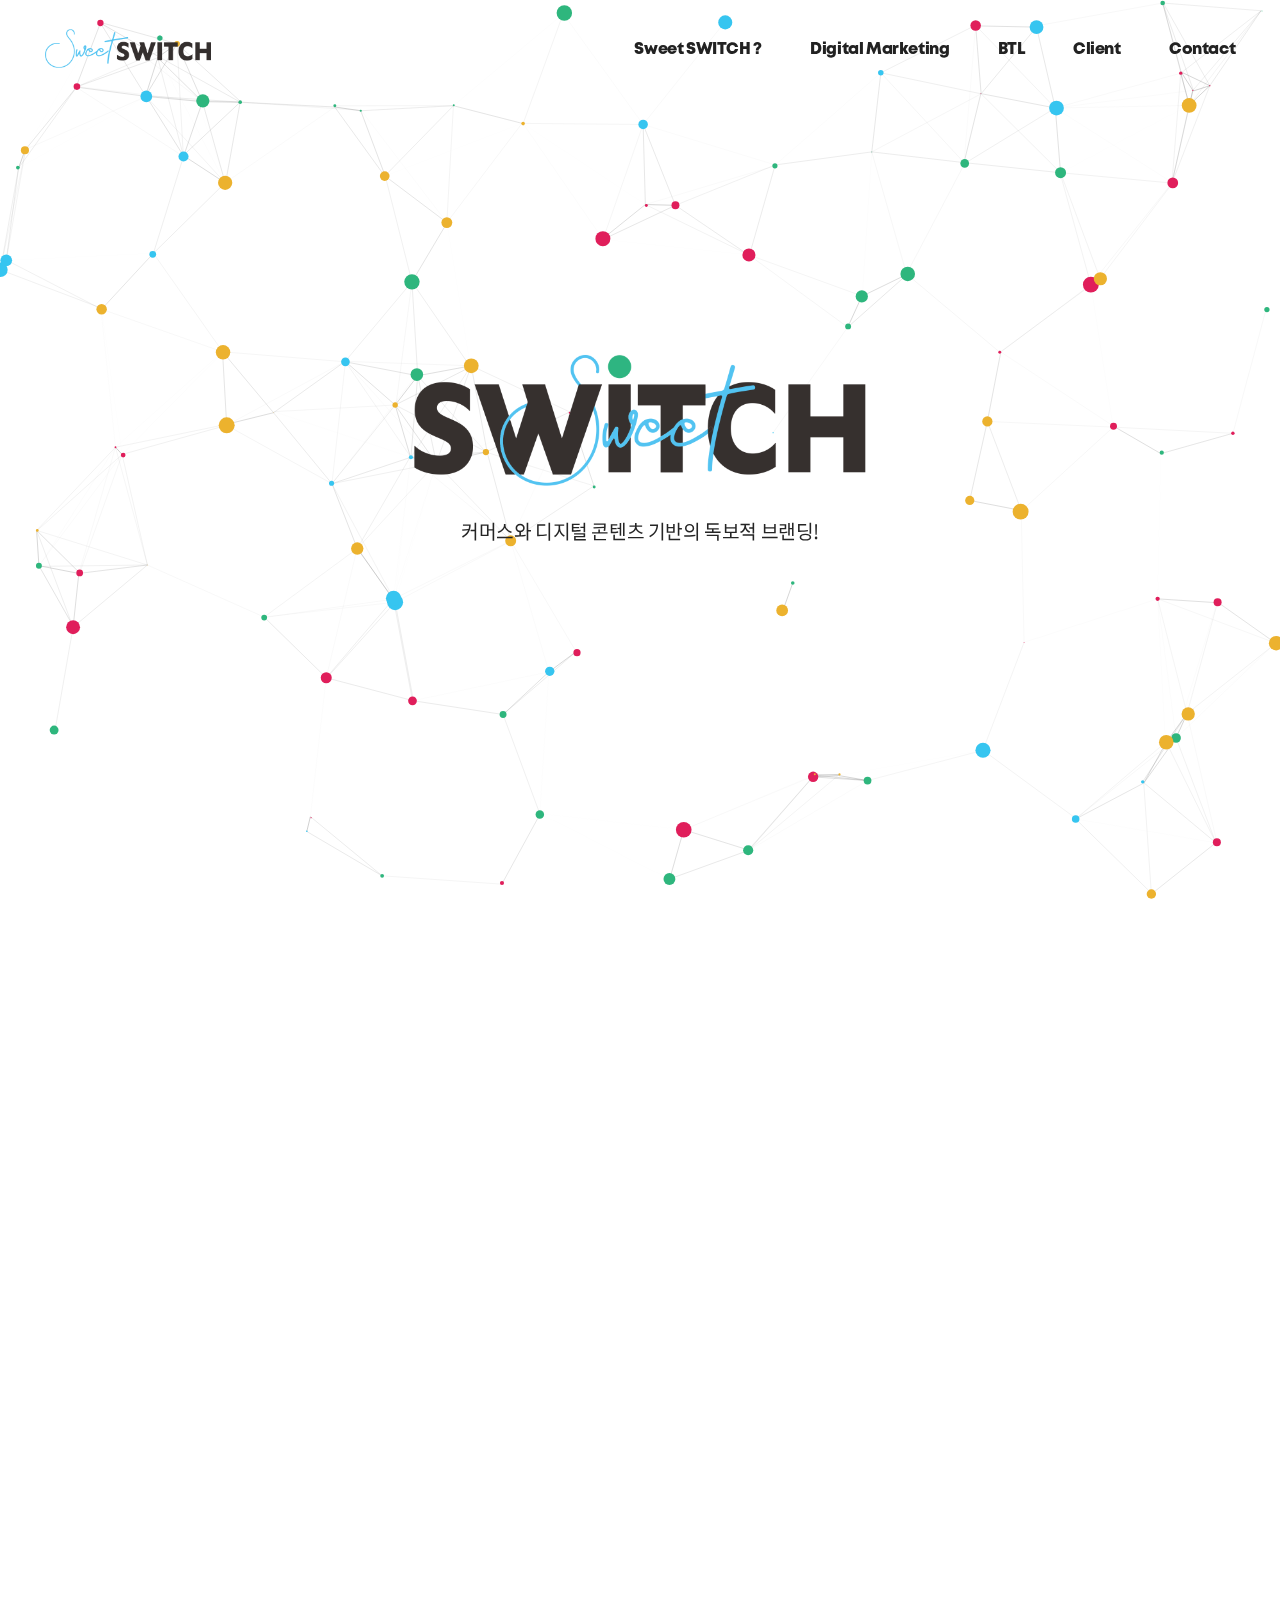
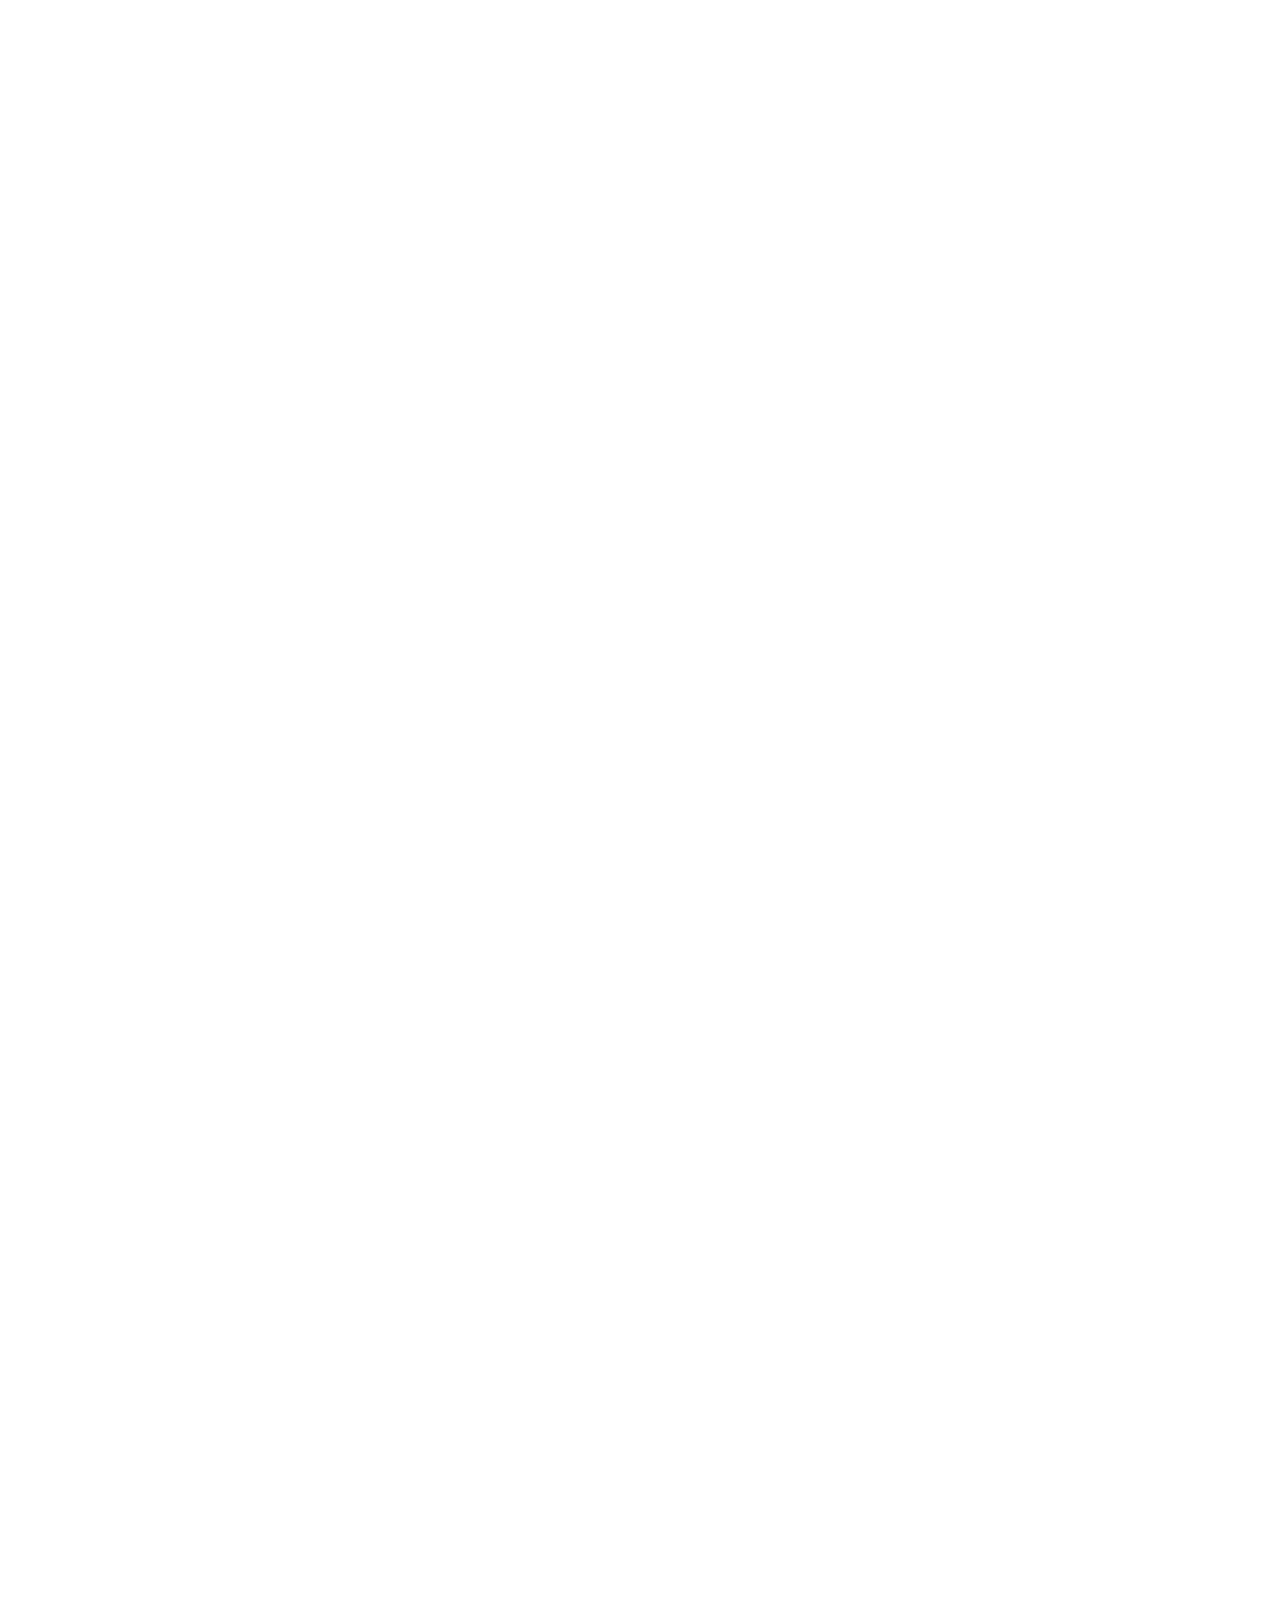
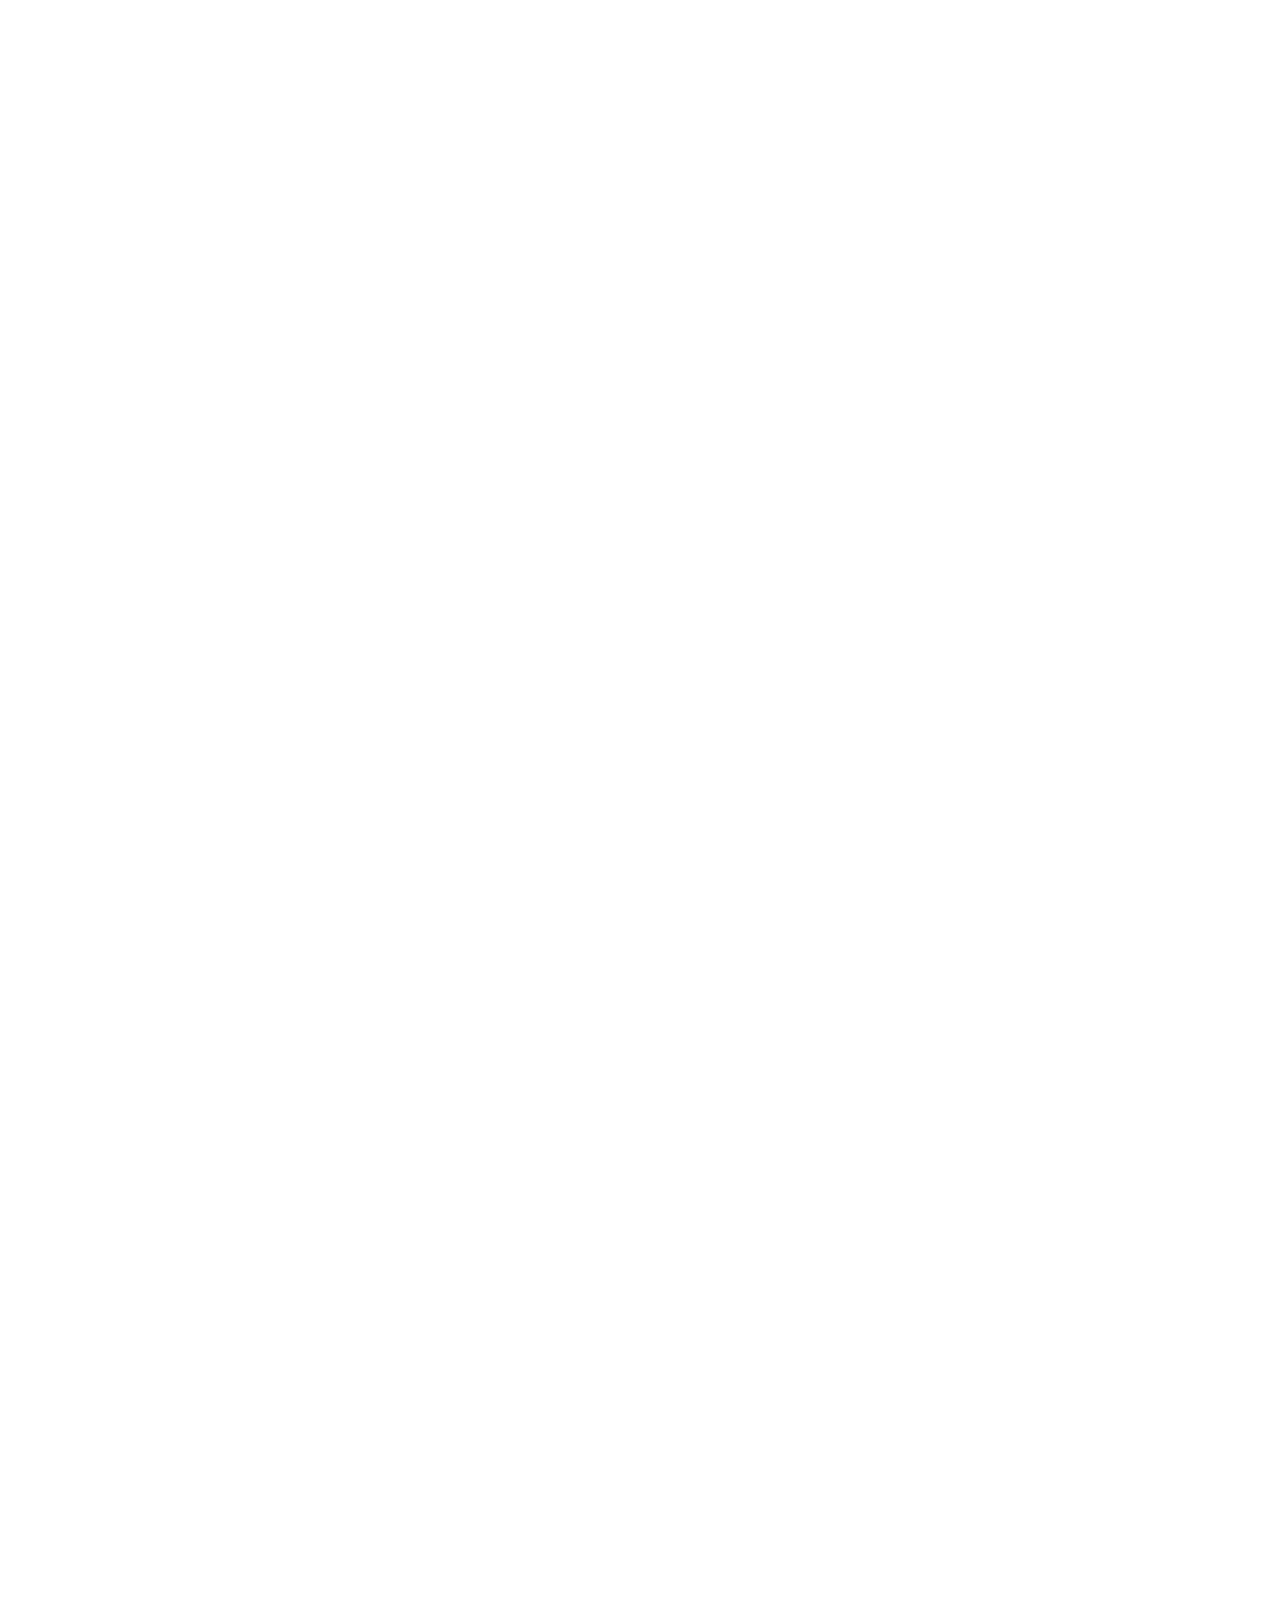
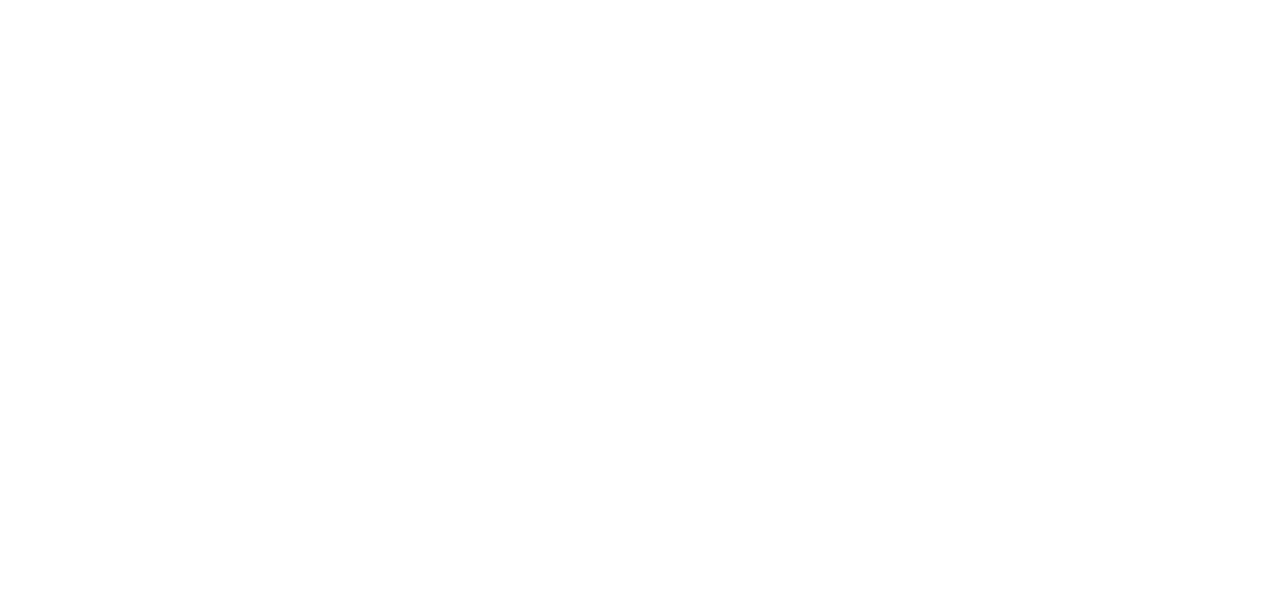
==== index.html @ 4bb964dc "ㄴㄴ" ====
<!DOCTYPE html>
<html lang="ko">

<head>
	<meta charset="UTF-8">
	<meta http-equiv="X-UA-Compatible" content="IE=edge">
	<meta name="viewport" content="width=device-width, initial-scale=1.0, shrink-to-fit=no, user-scalable=no">
	<meta name="apple-mobile-web-app-capable" content="yes">
	<meta name="apple-mobile-web-app-status-bar-style" content="black">
	<meta name="mobile-web-app-capable" content="yes">
	<meta name="format-detection" content="telephone=no">

	<meta name="description" content="스윗스위치">
	<meta name="keywords" content="스윗스위치">
	<meta property="og:image" content="./resource/img/logo.png">

	<title>스윗스위치</title>

	<link rel="stylesheet" href="./resource/css/lib/jquery-ui.min.css">
	<link rel="stylesheet" href="./resource/css/lib/jquery.fullpage.css">
	<link rel="stylesheet" href="./resource/css/lib/swiper-bundle.min.css">
	<link rel="stylesheet" href="./resource/css/app.css">
	
	<!-- <script type="text/javascript" src="//dapi.kakao.com/v2/maps/sdk.js?appkey="></script> -->
	<script src="./resource/js/lib/jquery-3.6.3.min.js"></script>
	<script src="./resource/js/lib/jquery-ui.min.js"></script>
	<script src="./resource/js/lib/in-view.min.js"></script>
	<script src="./resource/js/lib/jquery.fullpage.js"></script>
	<script src="./resource/js/lib/swiper-bundle.min.js"></script>
	<script src="./resource/js/lib/particles.min.js"></script>
	<script src="./resource/js/common.js"></script>

</head>

<body class="is-home">
	<main id="wrap">


		<button type="button" class="menu-btn hide">
			<i></i>
			<i></i>
			<i></i>
			<span class="a11y">메뉴 열기/닫기</span>
		</button>
		<div class="menu-layer">
			<ul class="menu-layer__menus">
				<li><a href="#home" class="home active">HOME</a></li>
				<li><a href="#what">Sweet SWITCH ?</a></li>
				<li><a href="#info">Digital Marketing</a></li>
				<li><a href="#btl">BTL</a></li>
				<li><a href="#client">Client</a></li>
				<li><a href="#contact">Contact</a></li>
			</ul>
		</div>


		<!-- [Start] main-area -->
		<section class="main-area" id="main">
			<ul id="menu">
				<li data-menuanchor="home"><a href="#home"></a></li>
				<li data-menuanchor="what"><a href="#what">Sweet SWITCH ?</a></li>
				<li data-menuanchor="info"><a href="#info">Digital Marketing</a></li>
				<li data-menuanchor="btl"><a href="#btl">BTL</a></li>
				<li data-menuanchor="client"><a href="#client">Client</a></li>
				<li data-menuanchor="contact"><a href="#contact">Contact</a></li>
			</ul>

			<div class="main-visual cont-area section n1">
				<div class="header-area">
					<div class="header-area__logo">
						<a href="#home">
							<img src="./resource/img/logo-header.png" alt="">
						</a>
					</div>
					<ul class="header-area__menu">
						<li><a href="#what">Sweet SWITCH ?</a></li>
						<li><a href="#info">Digital Marketing</a></li>
						<li><a href="#btl">BTL</a></li>
						<li><a href="#client">Client</a></li>
						<li><a href="#contact">Contact</a></li>
					</ul>
				</div>
				<div class="main-visual__bg" id="particles-js"></div>
				<div class="cont-grid">
					<div class="main-visual__logo" data-component="inview">
						<img src="./resource/img/logo.png" alt="">
					</div>
					<div class="main-visual__desc" data-component="inview">커머스와 디지털 콘텐츠 기반의 독보적 브랜딩!</div>
				</div>
			</div>

			<div class="cont-area section n2">
				<div class="main-what">
					<div class="main-what__tit txt-line">
						Sweet!<br>SWITCH!
					</div>
					<div class="main-what__line"></div>
					<div class="main-what__cont">
						<div class="main-what__cont-tit">
							Digital Marketing
						</div>
						<div class="main-what__cont-txt">
							디지털 채널에서의 브랜드 최상위 노출,<br>
							전략적 브랜드 커뮤니케이션을 기본으로 프로젝트 목표 도달,<br>
							이커머스 채널에서의 고객 구매까지 목표 도달할 수 있는<br>
							전략을 갖춘 디지털 마케팅 전문 대행사 입니다.
						</div>
					</div>
				</div>
			</div>


			<div class="cont-area section n3">
				<div class="main-info">
					<ul class="info-list">
						<li>
							<div class="info-box n1">
								<div class="info-box__bg"></div>
								<div class="info-box__tit">최상위 검색 노출</div>
							</div>
						</li>
						<li>
							<div class="info-box n2">
								<div class="info-box__bg"></div>
								<div class="info-box__tit">쇼핑 검색 최적화</div>
							</div>
						</li>
						<li>
							<div class="info-box n3">
								<div class="info-box__bg"></div>
								<div class="info-box__tit">인플루언서 씨딩</div>
							</div>
						</li>
						<li>
							<div class="info-box n4">
								<div class="info-box__bg"></div>
								<div class="info-box__tit">네이티브 바이럴</div>
							</div>
						</li>
					</ul>

				</div>
			</div>

			<div class="cont-area section n4">
				<div class="main-paging">
					<div class="main-paging__inner">
						<div class="main-paging__item">
							<button type="button" class="main-paging__btn main-paging__btn--active">B2B프로모션</button>
						</div>
						<div class="main-paging__item">
							<button type="button" class="main-paging__btn">신제품 런칭</button>
						</div>
						<div class="main-paging__item">
							<button type="button" class="main-paging__btn">PR 홍보 </button>
						</div>
						<div class="main-paging__item">
							<button type="button" class="main-paging__btn">소비자 대상</button>
						</div>
						<div class="main-paging__item">
							<button type="button" class="main-paging__btn">영화제/페스티발</button>
						</div>
						<div class="main-paging__item">
							<button type="button" class="main-paging__btn">박람회/홍보관/팝업스토어</button>
						</div>
						<div class="main-paging__item">
							<button type="button" class="main-paging__btn">기타</button>
						</div>
					</div>
				</div>
				<div class="main-slider-area">
					<div class="swiper main-slider">
						<div class="swiper-wrapper">
							<div class="swiper-slide">
								<img src="./resource/img/project/project1.jpg" alt="">
							</div>
							<div class="swiper-slide">
								<img src="./resource/img/project/project2.jpg" alt="">
							</div>
							<div class="swiper-slide">
								<img src="./resource/img/project/project2.jpg" alt="">
							</div>
							<div class="swiper-slide">
								<img src="./resource/img/project/project2.jpg" alt="">
							</div>
							<div class="swiper-slide">
								<img src="./resource/img/project/project2.jpg" alt="">
							</div>
							<div class="swiper-slide">
								<img src="./resource/img/project/project2.jpg" alt="">
							</div>
							<div class="swiper-slide">
								<img src="./resource/img/project/project2.jpg" alt="">
							</div>
						</div>
					  </div>
				</div>
			</div>


			<div class="cont-area section n5">
				<div class="main-client">
					<div class="main-client__tit txt-line">
						Clients
					</div>
					<div class="main-client__desc">
						Which clients have we worked with?
					</div>
					<div class="main-client__imgs">
						<div class="client-logo">
							<div class="client-logo__item">
								<img src="./resource/img/logo/logo-client1.png" alt="">
							</div>
							<div class="client-logo__item">
								<img src="./resource/img/logo/logo-client2.png" alt="">
							</div>
							<div class="client-logo__item">
								<img src="./resource/img/logo/logo-client3.png" alt="">
							</div>
							<div class="client-logo__item">
								<img src="./resource/img/logo/logo-client4.png" alt="">
							</div>
							<div class="client-logo__item">
								<img src="./resource/img/logo/logo-client5.png" alt="">
							</div>
						</div>
						<div class="client-logo">
							<div class="client-logo__item">
								<img src="./resource/img/logo/logo-client1.png" alt="">
							</div>
							<div class="client-logo__item">
								<img src="./resource/img/logo/logo-client2.png" alt="">
							</div>
							<div class="client-logo__item">
								<img src="./resource/img/logo/logo-client3.png" alt="">
							</div>
							<div class="client-logo__item">
								<img src="./resource/img/logo/logo-client4.png" alt="">
							</div>
							<div class="client-logo__item">
								<img src="./resource/img/logo/logo-client5.png" alt="">
							</div>
						</div>
					</div>
				</div>
			</div>



			<div class="cont-area section n6">
				<div class="cont-contact">
					<div class="contact-tit">
						CONTACT
					</div>
					<div class="main-contact">
						<div class="main-contact__cont">
							<div class="main-contact__tit">
								오시는 길
								<span class="main-contact__desc">서울시 금천구 범안로 1142, 202호, 지하철 1호선 독산역 3번 출구</span>
							</div>

							<div class="map-area" id="map">

							</div>
						</div>
						<div class="main-contact__cont">
							<div class="main-contact__tit">
								문의사항
							</div>
							<div class="form-items">
								<div class="form-item">
									<input type="text" placeholder="이름" class="inp type-icon icon-user">
								</div>
								<div class="form-item">
									<input type="email" placeholder="이메일" class="inp type-icon icon-email">
								</div>
								<div class="form-item">
									<input type="tel" placeholder="전화번호" class="inp type-icon icon-tel">
								</div>
								<div class="form-item type-textarea">
									<textarea name="" id="" cols="30" rows="10" class="textarea"></textarea>
								</div>
							</div>

							<div class="btn-area">
								<button type="button" class="btn type-txt-line">
									<span>문의하기</span>
								</button>
							</div>
						</div>
					</div>
				</div>

				<div class="cont-footer">
					<div class="footer-area">
						<div class="footer-area__desc">
							㈜스윗스위치  | 사업자등록번호 : 290-81-02202 | 서울시 금천구 범안로 1142, 202호  <br>
							Copyright © 2022 Sweet Switch. All rights reserved.
						</div>
						<div class="footer-area__logo">
							<img src="./resource/img/logo-footer.png" alt="">
						</div>
					</div>
				</div>

			</div>
		</section>




			<script type="text/javascript">
				;
				(function ($, win, doc, undefined) {
					$(doc).ready(function() {
						

						function openMenuLayer(isOpen){
							if (isOpen === true) {
								document.querySelector('.menu-btn').classList.add('is-menu-open');
								document.body.classList.add('is-menu-open');
								$.fn.fullpage.setMouseWheelScrolling(false);
								$.fn.fullpage.setAllowScrolling(false);

								return;
							}
							document.querySelector('.menu-btn').classList.remove('is-menu-open');
							document.body.classList.remove('is-menu-open');
							$.fn.fullpage.setMouseWheelScrolling(true);
							$.fn.fullpage.setAllowScrolling(true);
						}
						document.querySelector('.menu-btn').addEventListener('click', function(){
							if (this.classList.contains('is-menu-open')){
								openMenuLayer(false);
							} else {
								openMenuLayer(true);
							}
						})
						$('.menu-layer__menus a').on('click', function(){
							openMenuLayer(false);
						})

						function headerEvent(){
							var currHash = location.hash;
							if (currHash.length <= 1) {
								return;
							}
							var currMenu = currHash.slice(1);
							var elBtnMenu = document.querySelector('.menu-btn');
							var elCurrBtn = document.querySelector('.menu-layer__menus a[href="'+currHash+'"]');


							function toggleActiveClass(){
								if (!!document.querySelector('.menu-layer__menus a.active')) {
									document.querySelector('.menu-layer__menus a.active').classList.remove('active');
								}
								elCurrBtn.classList.add('active');
							}


							function showHideBtn(){
								if (currHash === '#home') {
									elBtnMenu.classList.add('hide');
									return;
								}
								elBtnMenu.classList.remove('hide');
							}

							toggleActiveClass();
							showHideBtn();
							
							
						}
						headerEvent();

						window.addEventListener('hashchange', headerEvent, false);



						// function setMap(){
						// 	var container = document.getElementById('map'); //지도를 담을 영역의 DOM 레퍼런스
						// 	var options = { //지도를 생성할 때 필요한 기본 옵션
						// 		center: new kakao.maps.LatLng(37.46576245901655, 126.88897406506018), //지도의 중심좌표.
						// 		level: 3 //지도의 레벨(확대, 축소 정도)
						// 	};

						// 	var map = new kakao.maps.Map(container, options); //지도 생성 및 객체 리턴
						// 	var marker = new kakao.maps.Marker({ 
						// 		// 지도 중심좌표에 마커를 생성합니다 
						// 		position: map.getCenter() 
						// 	}); 
						// 	// 지도에 마커를 표시합니다
						// 	marker.setMap(map);
						// }
						// setMap();


						var mainSlider = new Swiper('.main-slider', {
							// loop: true,
							slidesPerView: 1.4,
							spaceBetween: window.outerWidth * 0.05,
							slidesOffsetAfter: window.outerWidth * 0.05,
							centeredSlides: true
						});


						var $btn = $('.main-paging__btn');
						$btn.each(function(idx, $el){
							$el.dataset.idx = idx;
						});
						$('.main-paging__btn').on('click', function(){
							var $this = $(this);
							var idx = parseInt($this[0].dataset.idx);

							mainSlider.slideTo(idx);
							$('.main-paging__btn.main-paging__btn--active').removeClass('main-paging__btn--active');
							$this.addClass('main-paging__btn--active');
						});



						$('#main').fullpage({
							//Navigation
							menu: '#menu',
							lockAnchors: false,
							anchors: ['home', 'what', 'info', 'btl', 'client', 'contact'],
							// navigation: false,
							// navigationPosition: 'right',
							// navigationTooltips: ['firstSlide', 'secondSlide'],
							// showActiveTooltip: false,
							// slidesNavigation: false,
							// slidesNavPosition: 'bottom',
						})


						/* ---- particles.js config ---- */
						particlesJS("particles-js", {
							particles: {
								number: {
								value: 80,
								density: {
									enable: true,
									value_area: 800
								}
								},
								color: {
								value: ["#2EB67D", "#ECB22E", "#E01E5B", "#36C5F0"]
								},
								shape: {
								type: ["circle"],
								stroke: {
									width: 0,
									color: "#fff"
								},
								polygon: {
									nb_sides: 5
								},
								image: {
									src: "https://cdn.freebiesupply.com/logos/large/2x/slack-logo-icon.png",
									width: 100,
									height: 100
								}
								},
								opacity: {
								value: 1,
								random: false,
								anim: {
									enable: false,
									speed: 1,
									opacity_min: 0.1,
									sync: false
								}
								},
								size: {
								value: 8,
								random: true,
								anim: {
									enable: false,
									speed: 10,
									size_min: 10,
									sync: false
								}
								},
								line_linked: {
								enable: true,
								distance: 150,
								color: "#808080",
								opacity: 0.4,
								width: 1
								},
								move: {
								enable: true,
								speed: 5,
								direction: "none",
								random: false,
								straight: false,
								out_mode: "out",
								bounce: false,
								attract: {
									enable: false,
									rotateX: 600,
									rotateY: 1200
								}
								}
							},
							interactivity: {
								detect_on: "canvas",
								events: {
								onhover: {
									enable: false,
									mode: "grab"
								},
								onclick: {
									enable: false,
									mode: "push"
								},
								resize: true
								},
								modes: {
								grab: {
									distance: 140,
									line_linked: {
									opacity: 1
									}
								},
								bubble: {
									distance: 400,
									size: 40,
									duration: 2,
									opacity: 8,
									speed: 3
								},
								repulse: {
									distance: 200,
									duration: 0.4
								},
								push: {
									particles_nb: 4
								},
								remove: {
									particles_nb: 2
								}
								}
							},
							retina_detect: true
						});
                        


					});
				})(jQuery, window, document);
			</script>
		</section>
		<!-- // [End] main-area -->

	</main>
</body>

</html>
---- resource/css/app.css ----
@charset 'UTF-8';

/* basic */
@import './base.css';
@import './font.css';

/* library */
@import './lib/jquery-ui.min.css';

/* style */
@import './icon.css';
@import './component.css';
@import './component_resp.css';
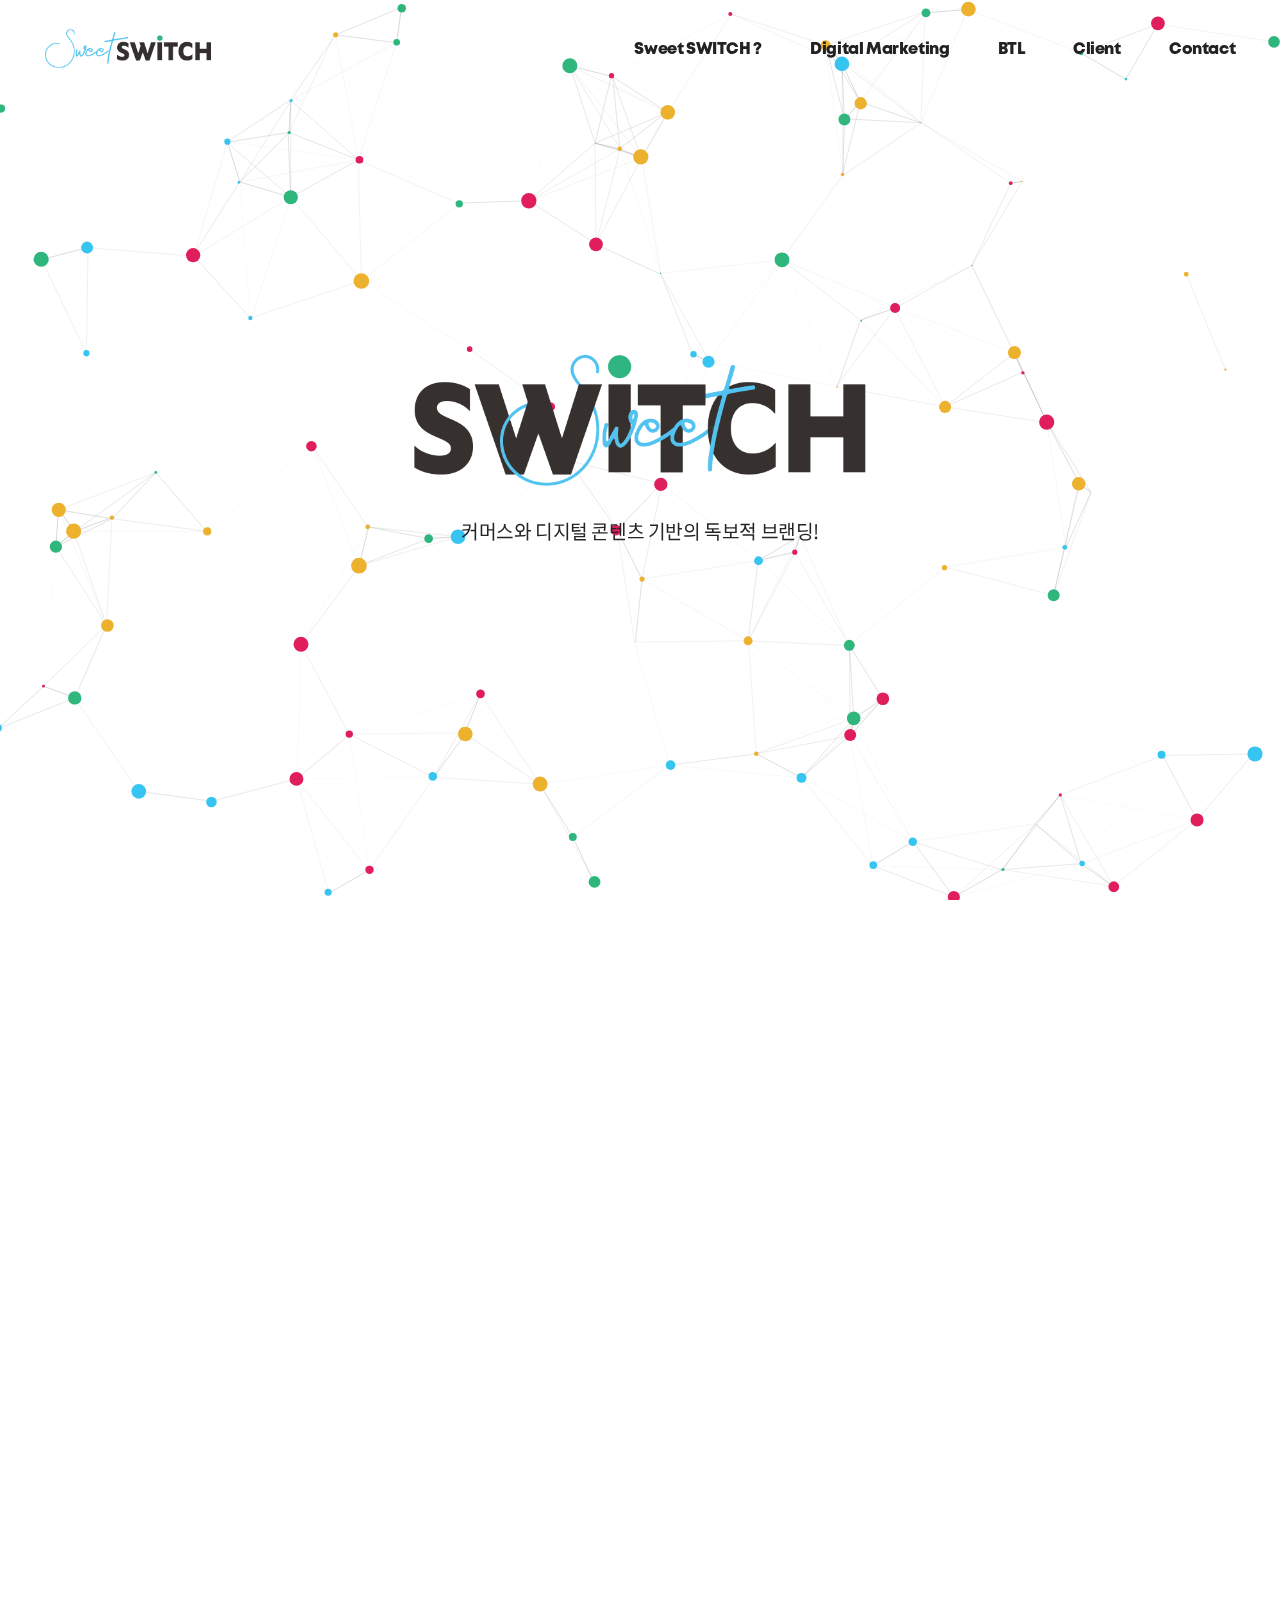
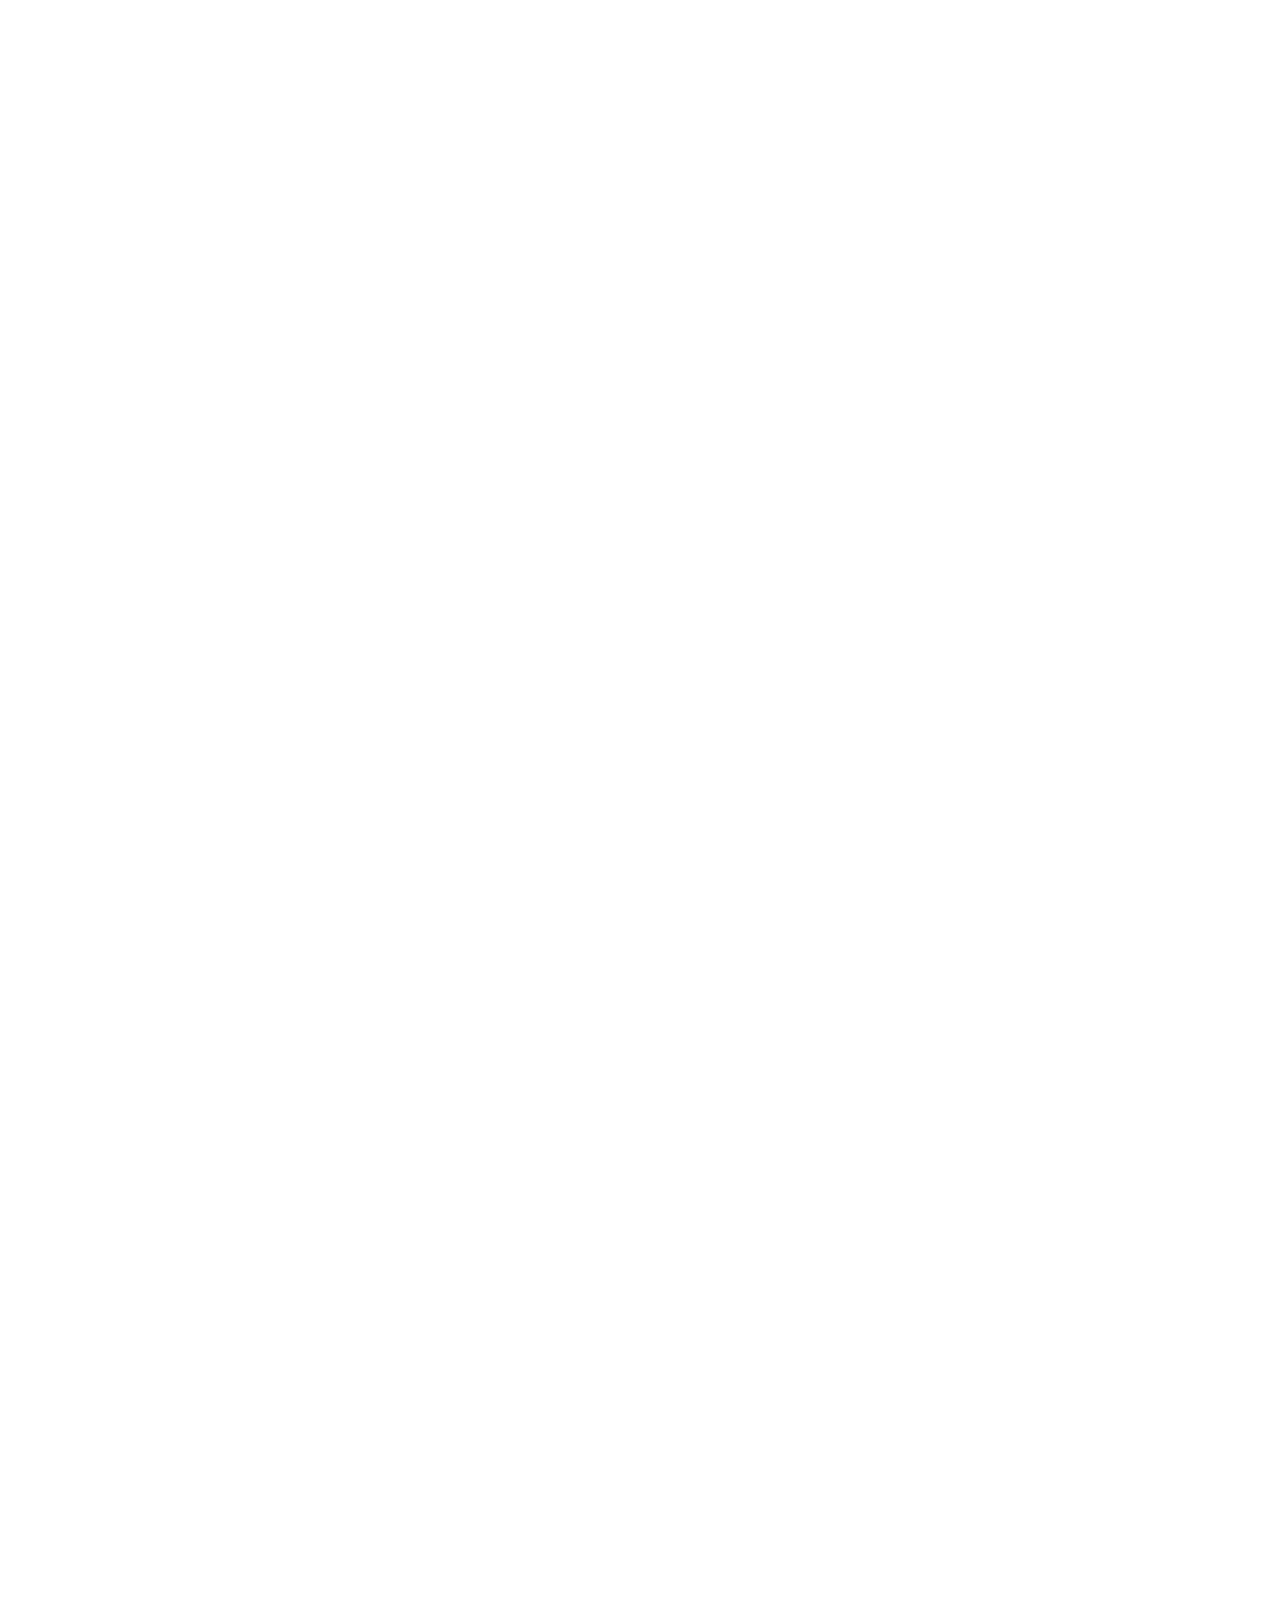
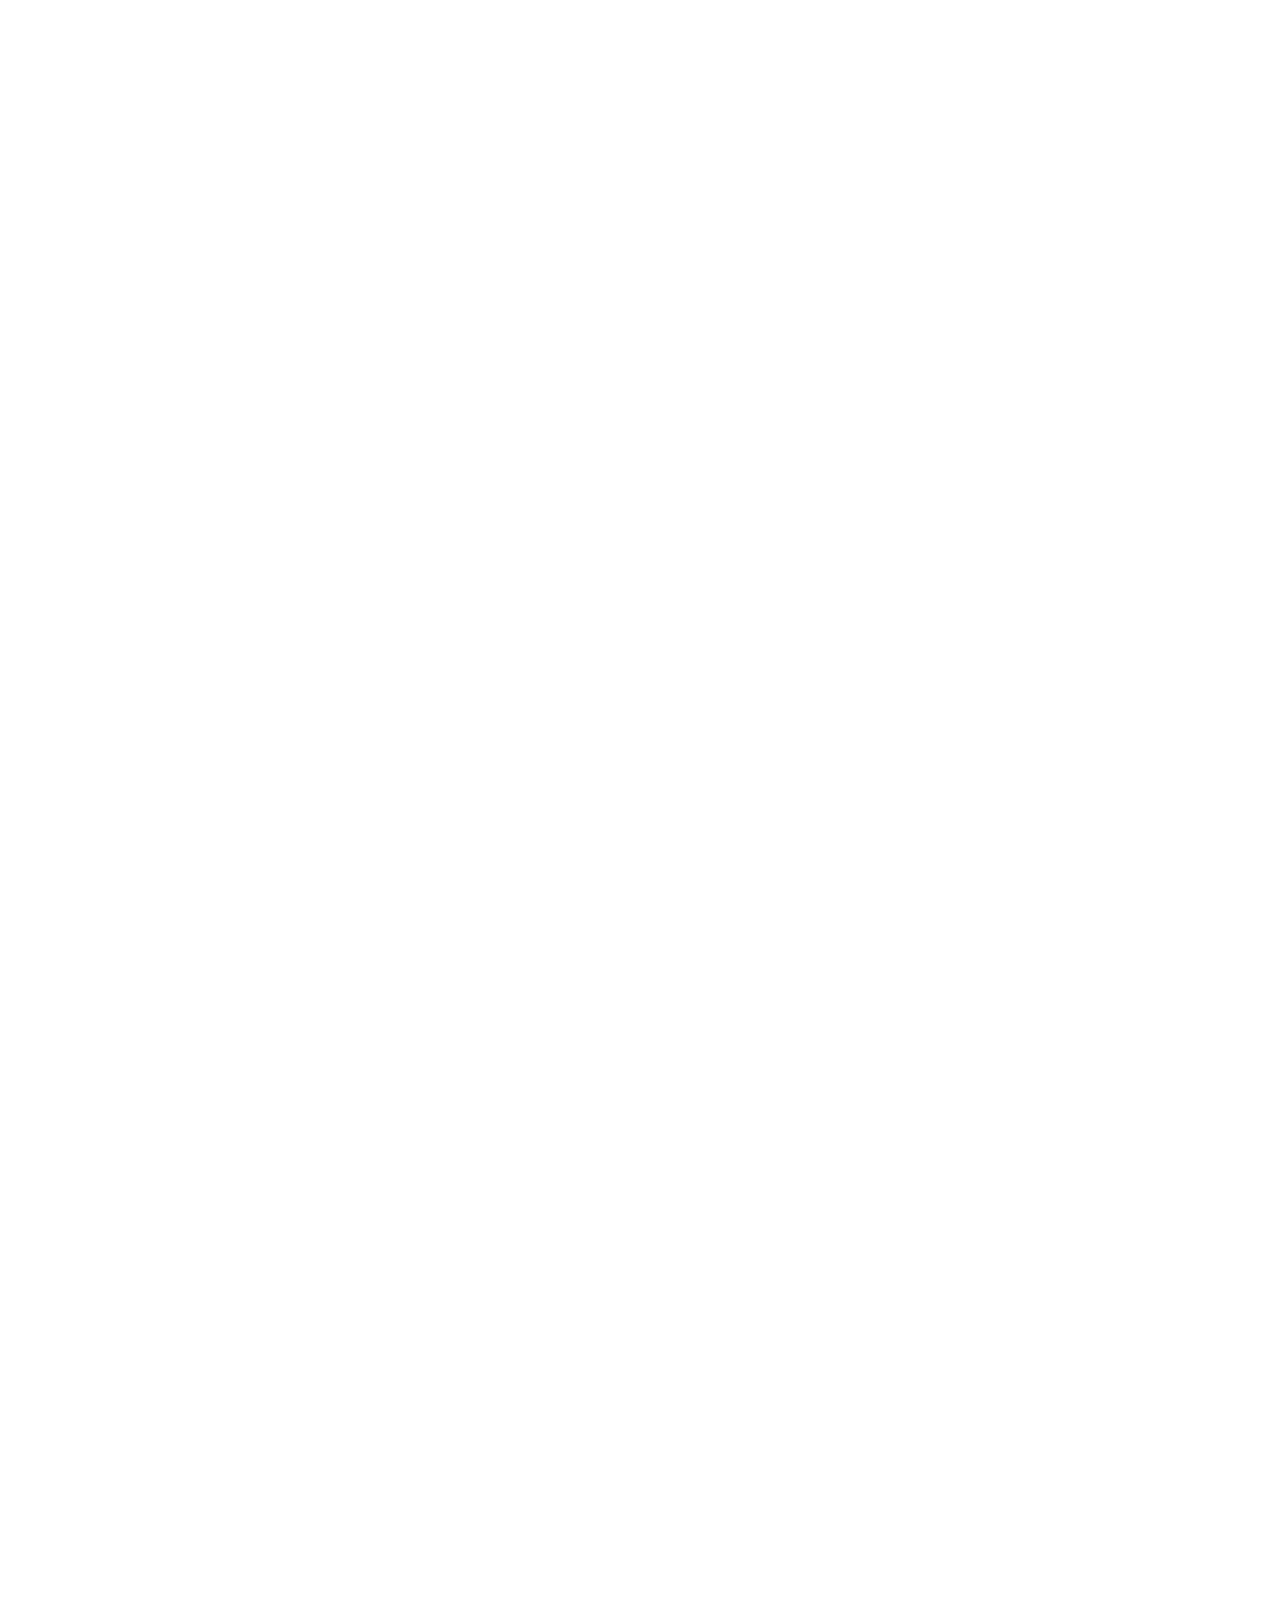
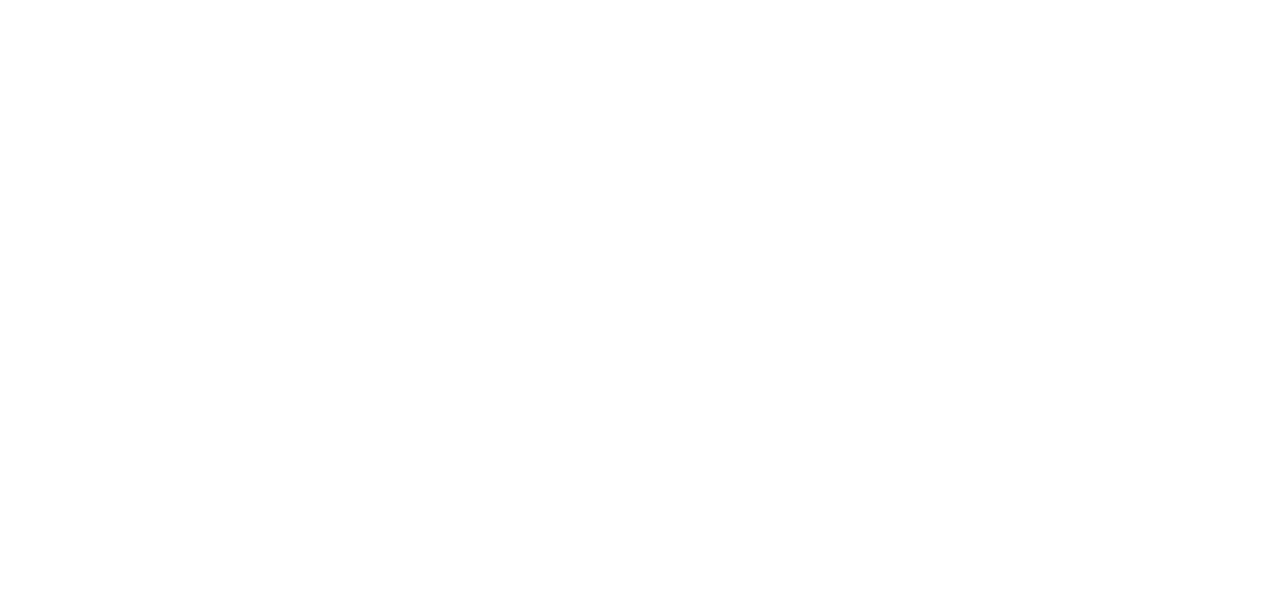
==== commit cdbbff58: "ddd" ====
--- a/index.html
+++ b/index.html
@@ -97,7 +97,8 @@
 					<div class="main-what__line"></div>
 					<div class="main-what__cont">
 						<div class="main-what__cont-tit">
-							Digital Marketing
+							<span>Digital <br class="only-resp">Marketing</span>
+							<span>Below <br class="only-resp">The Line</span>
 						</div>
 						<div class="main-what__cont-txt">
 							디지털 채널에서의 브랜드 최상위 노출,<br>
@@ -366,6 +367,10 @@
 								elBtnMenu.classList.remove('hide');
 							}
 
+							if (currHash === '#btl' && !!mainSlider) {
+								mainSlider.slideTo(0);
+							}
+
 							toggleActiveClass();
 							showHideBtn();
 							
@@ -396,11 +401,19 @@
 
 
 						var mainSlider = new Swiper('.main-slider', {
-							// loop: true,
+							autoplay: {
+								delay: 4000,
+								disableOnInteraction: false,
+							},
 							slidesPerView: 1.4,
 							spaceBetween: window.outerWidth * 0.05,
 							slidesOffsetAfter: window.outerWidth * 0.05,
 							centeredSlides: true
+						});
+						mainSlider.on('slideChange', function (_swiper) {
+							var _idx = _swiper.activeIndex;
+							$('.main-paging__btn.main-paging__btn--active').removeClass('main-paging__btn--active');
+							document.querySelectorAll('.main-paging__btn')[_idx].classList.add('main-paging__btn--active');
 						});
 
 
